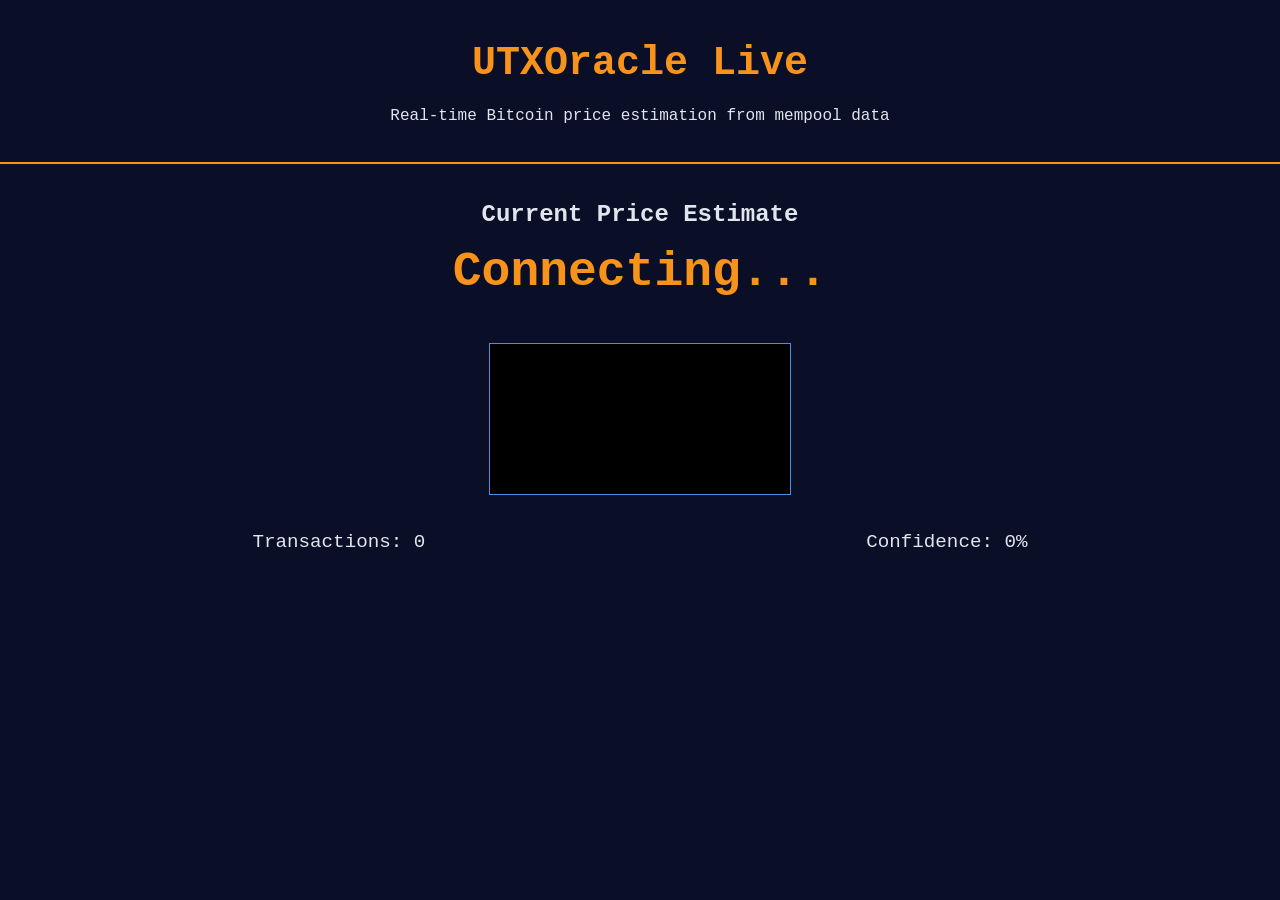
==== live/frontend/index.html @ 1e772e37 "TDD GREEN: Adding /ws WebSocket endpoint Test that failed: - test_websocket_endpoint_connection - Er" ====
<!DOCTYPE html>
<html lang="en">
<head>
    <meta charset="UTF-8">
    <meta name="viewport" content="width=device-width, initial-scale=1.0">
    <title>UTXOracle Live - Mempool Price Visualization</title>
    <link rel="stylesheet" href="styles.css">
</head>
<body>
    <header>
        <h1>UTXOracle Live</h1>
        <p>Real-time Bitcoin price estimation from mempool data</p>
    </header>

    <main>
        <section id="price-display">
            <h2>Current Price Estimate</h2>
            <div id="current-price">Connecting...</div>
        </section>

        <section id="visualization">
            <canvas id="mempool-canvas"></canvas>
        </section>

        <section id="stats">
            <div id="transaction-count">Transactions: 0</div>
            <div id="confidence-score">Confidence: 0%</div>
        </section>
    </main>

    <!-- Task 05: Visualization Renderer - Agent: visualization-renderer -->
    <script src="mempool-viz.js"></script>
</body>
</html>
---- live/frontend/styles.css ----
/**
 * UTXOracle Live - Styles
 */

:root {
    --bg-color: #0a0e27;
    --text-color: #e0e6ed;
    --accent-color: #f7931a;
    --secondary-color: #4a90e2;
}

* {
    margin: 0;
    padding: 0;
    box-sizing: border-box;
}

body {
    font-family: 'Monaco', 'Courier New', monospace;
    background: var(--bg-color);
    color: var(--text-color);
    line-height: 1.6;
}

header {
    padding: 2rem;
    text-align: center;
    border-bottom: 2px solid var(--accent-color);
}

header h1 {
    color: var(--accent-color);
    font-size: 2.5rem;
    margin-bottom: 0.5rem;
}

main {
    padding: 2rem;
    max-width: 1400px;
    margin: 0 auto;
}

#price-display {
    text-align: center;
    margin-bottom: 2rem;
}

#current-price {
    font-size: 3rem;
    color: var(--accent-color);
    font-weight: bold;
}

#visualization {
    margin: 2rem 0;
    display: flex;
    justify-content: center;
}

#mempool-canvas {
    border: 1px solid var(--secondary-color);
    background: #000;
}

#stats {
    display: flex;
    justify-content: space-around;
    margin-top: 2rem;
    font-size: 1.2rem;
}
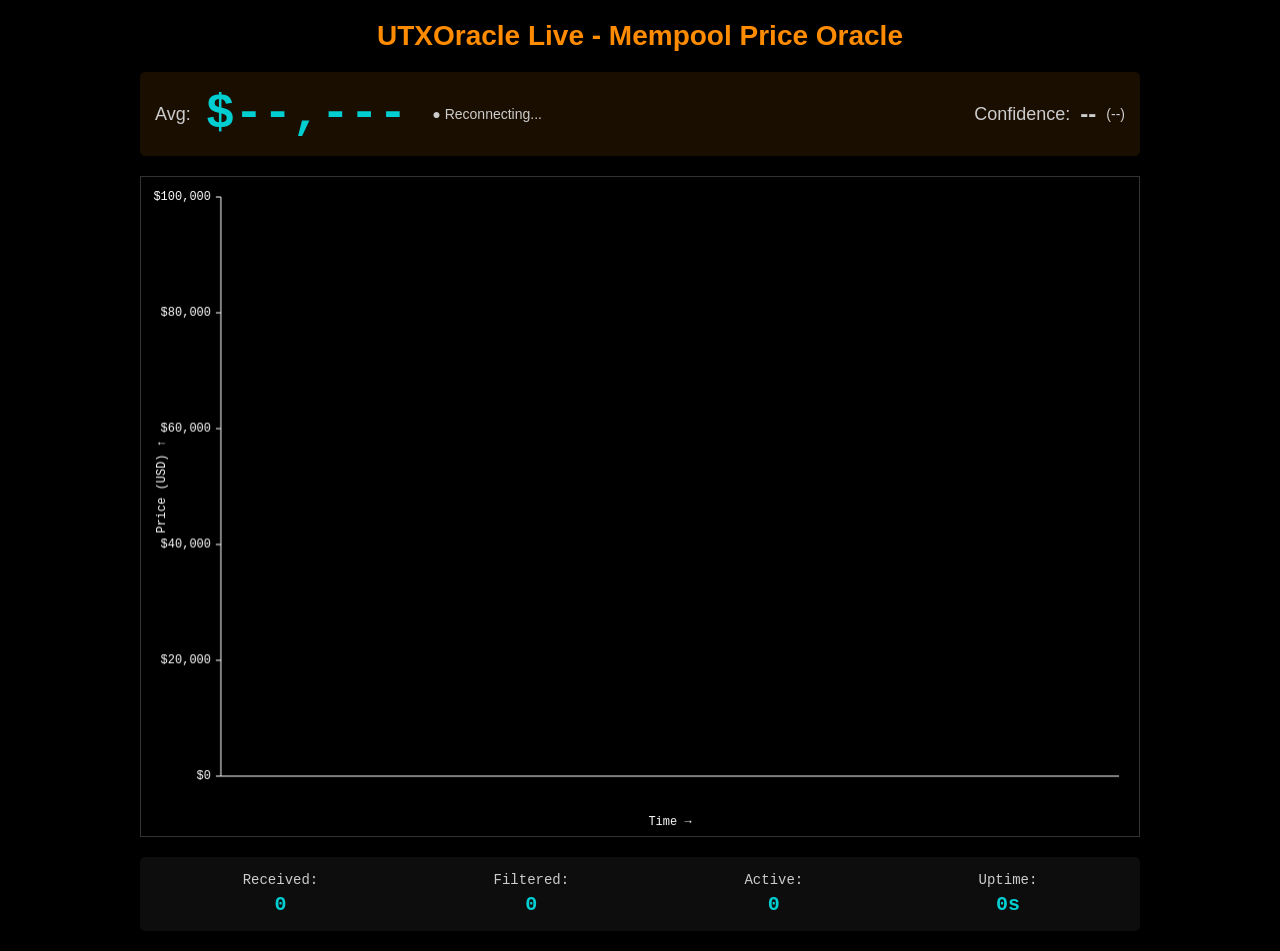
==== commit 35ab5660: "TDD GREEN: T075-T083 - User Story 3: Confidence Awareness Implements confidence-aware UI with visual" ====
--- a/live/frontend/index.html
+++ b/live/frontend/index.html
@@ -3,30 +3,50 @@
 <head>
     <meta charset="UTF-8">
     <meta name="viewport" content="width=device-width, initial-scale=1.0">
-    <title>UTXOracle Live - Mempool Price Visualization</title>
+    <title>UTXOracle Live - Mempool Price Oracle</title>
     <link rel="stylesheet" href="styles.css">
 </head>
 <body>
-    <header>
-        <h1>UTXOracle Live</h1>
-        <p>Real-time Bitcoin price estimation from mempool data</p>
-    </header>
+    <div class="container">
+        <h1>UTXOracle Live - Mempool Price Oracle</h1>
 
-    <main>
-        <section id="price-display">
-            <h2>Current Price Estimate</h2>
-            <div id="current-price">Connecting...</div>
-        </section>
+        <div class="status-bar">
+            <div id="price-display">
+                <span class="label">Avg:</span>
+                <span id="price">$--,---</span>
+                <span id="connection-status" class="status-indicator">● Connecting...</span>
+            </div>
+            <div id="confidence-display">
+                <span class="label">Confidence:</span>
+                <span id="confidence">--</span>
+                <span id="confidence-label">(--)</span>
+                <div id="confidence-warning" class="confidence-warning">⚠ Low confidence - warming up</div>
+            </div>
+        </div>
 
-        <section id="visualization">
-            <canvas id="mempool-canvas"></canvas>
-        </section>
+        <div class="canvas-container">
+            <canvas id="mempool-canvas" width="1000" height="660"></canvas>
+        </div>
 
-        <section id="stats">
-            <div id="transaction-count">Transactions: 0</div>
-            <div id="confidence-score">Confidence: 0%</div>
-        </section>
-    </main>
+        <div class="stats-panel">
+            <div class="stat-item">
+                <span class="stat-label">Received:</span>
+                <span id="stat-received">0</span>
+            </div>
+            <div class="stat-item">
+                <span class="stat-label">Filtered:</span>
+                <span id="stat-filtered">0</span>
+            </div>
+            <div class="stat-item">
+                <span class="stat-label">Active:</span>
+                <span id="stat-active">0</span>
+            </div>
+            <div class="stat-item">
+                <span class="stat-label">Uptime:</span>
+                <span id="stat-uptime">0s</span>
+            </div>
+        </div>
+    </div>
 
     <!-- Task 05: Visualization Renderer - Agent: visualization-renderer -->
     <script src="mempool-viz.js"></script>
--- a/live/frontend/styles.css
+++ b/live/frontend/styles.css
@@ -1,13 +1,6 @@
 /**
- * UTXOracle Live - Styles
+ * UTXOracle Live - Styles (matching UTXOracle.py HTML output style)
  */
-
-:root {
-    --bg-color: #0a0e27;
-    --text-color: #e0e6ed;
-    --accent-color: #f7931a;
-    --secondary-color: #4a90e2;
-}
 
 * {
     margin: 0;
@@ -16,55 +9,187 @@
 }
 
 body {
-    font-family: 'Monaco', 'Courier New', monospace;
-    background: var(--bg-color);
-    color: var(--text-color);
-    line-height: 1.6;
+    background-color: #000000;
+    color: #CCCCCC;
+    font-family: Arial, sans-serif;
+    text-align: center;
+    margin: 0;
 }
 
-header {
-    padding: 2rem;
-    text-align: center;
-    border-bottom: 2px solid var(--accent-color);
+.container {
+    width: 95%;
+    max-width: 1000px;
+    margin: 20px auto;
 }
 
-header h1 {
-    color: var(--accent-color);
-    font-size: 2.5rem;
-    margin-bottom: 0.5rem;
+h1 {
+    color: #FF8C00;
+    font-size: 28px;
+    margin-bottom: 20px;
 }
 
-main {
-    padding: 2rem;
-    max-width: 1400px;
-    margin: 0 auto;
+/* Status Bar */
+.status-bar {
+    display: flex;
+    justify-content: space-between;
+    align-items: center;
+    margin-bottom: 20px;
+    padding: 15px;
+    background-color: rgba(255, 140, 0, 0.1);
+    border-radius: 5px;
 }
 
 #price-display {
-    text-align: center;
-    margin-bottom: 2rem;
+    display: flex;
+    align-items: center;
+    gap: 15px;
 }
 
-#current-price {
-    font-size: 3rem;
-    color: var(--accent-color);
+.label {
+    color: #CCCCCC;
+    font-size: 18px;
+}
+
+#price {
+    color: #00CED1;
+    font-size: 48px;
+    font-weight: bold;
+    font-family: 'Courier New', monospace;
+}
+
+#connection-status {
+    font-size: 14px;
+    padding: 5px 10px;
+    border-radius: 3px;
+}
+
+#connection-status.connected {
+    color: #00FF00;
+}
+
+#connection-status.disconnected {
+    color: #FF0000;
+}
+
+#connection-status.reconnecting {
+    color: #FFFF00;
+}
+
+#confidence-display {
+    display: flex;
+    align-items: center;
+    gap: 10px;
+    font-size: 18px;
+}
+
+#confidence {
+    font-size: 24px;
     font-weight: bold;
 }
 
-#visualization {
-    margin: 2rem 0;
-    display: flex;
-    justify-content: center;
+#confidence.high {
+    color: #00CED1;
+}
+
+#confidence.medium {
+    color: #FFFF00;
+}
+
+#confidence.low {
+    color: #FF8C00;
+}
+
+#confidence-label {
+    color: #CCCCCC;
+    font-size: 14px;
+}
+
+/* Confidence color-coding (US3: T079) */
+.confidence-label.confidence-high {
+    color: #00FF00; /* Green */
+    font-weight: bold;
+}
+
+.confidence-label.confidence-medium {
+    color: #FFFF00; /* Yellow */
+    font-weight: bold;
+}
+
+.confidence-label.confidence-low {
+    color: #FF8C00; /* Orange */
+    font-weight: bold;
+}
+
+/* Low confidence warning (US3: T080) */
+.confidence-warning {
+    color: #FF8C00;
+    font-size: 14px;
+    font-style: italic;
+    margin-top: 5px;
+    display: none;
+}
+
+.confidence-warning.show {
+    display: block;
+}
+
+/* Canvas Container */
+.canvas-container {
+    position: relative;
+    width: 100%;
+    margin: 20px auto;
 }
 
 #mempool-canvas {
-    border: 1px solid var(--secondary-color);
-    background: #000;
+    background-color: #000000;
+    width: 100%;
+    height: auto;
+    display: block;
+    border: 1px solid #333333;
 }
 
-#stats {
+/* Stats Panel */
+.stats-panel {
     display: flex;
     justify-content: space-around;
-    margin-top: 2rem;
-    font-size: 1.2rem;
+    margin-top: 20px;
+    padding: 15px;
+    background-color: rgba(255, 255, 255, 0.05);
+    border-radius: 5px;
+    font-family: 'Courier New', monospace;
 }
+
+.stat-item {
+    display: flex;
+    flex-direction: column;
+    align-items: center;
+    gap: 5px;
+}
+
+.stat-label {
+    color: #CCCCCC;
+    font-size: 14px;
+}
+
+.stat-item span:last-child {
+    color: #00CED1;
+    font-size: 20px;
+    font-weight: bold;
+}
+
+/* Responsive adjustments */
+@media (max-width: 768px) {
+    #price {
+        font-size: 32px;
+    }
+
+    .status-bar {
+        flex-direction: column;
+        gap: 15px;
+    }
+
+    .stats-panel {
+        flex-wrap: wrap;
+        gap: 15px;
+    }
+}
